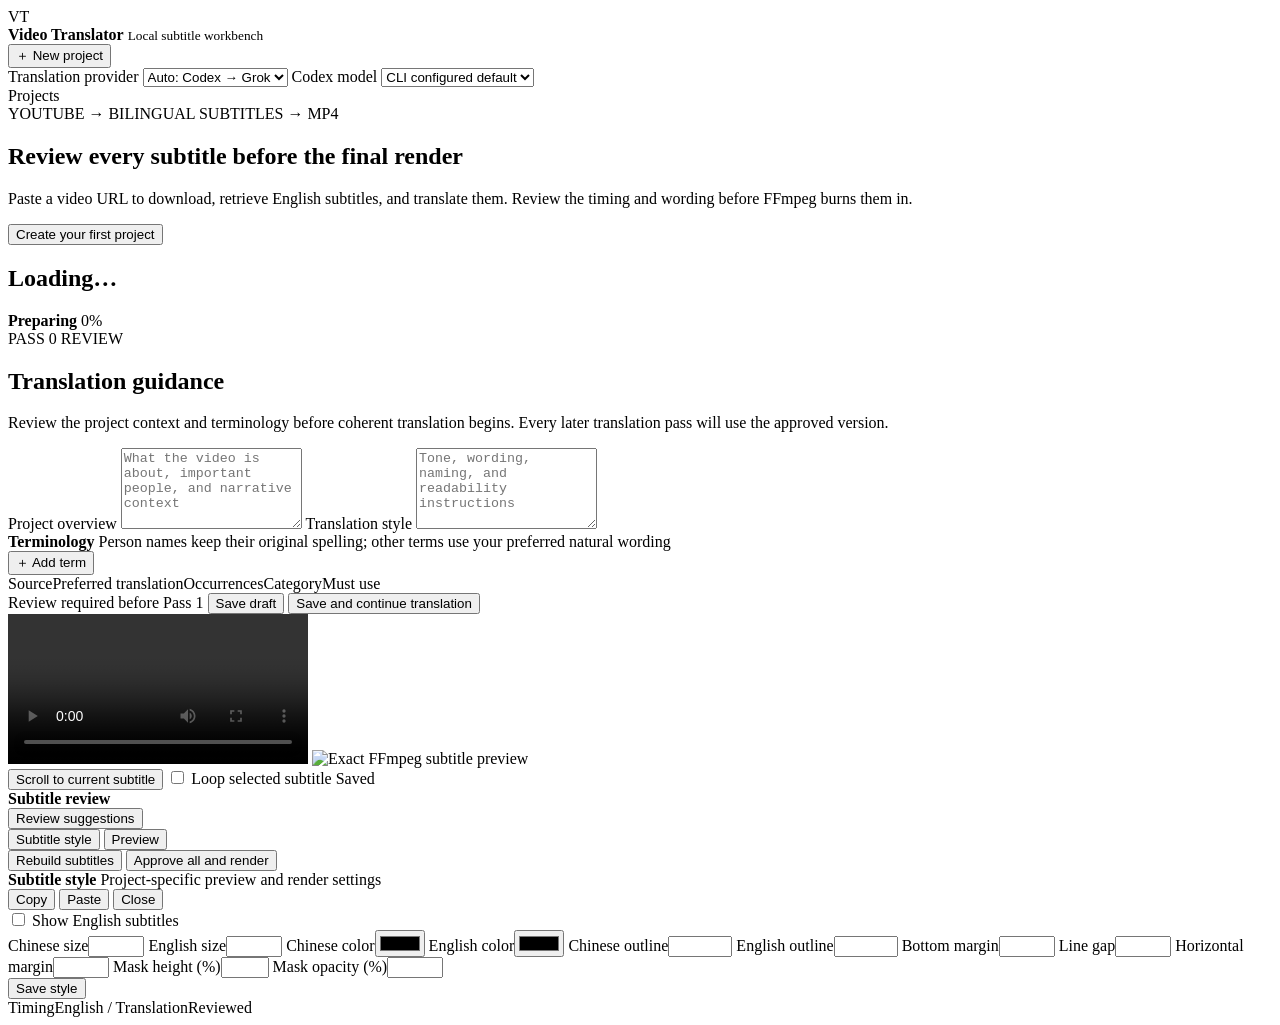
==== app/static/index.html @ 645a9c7e "Rebuild by Part and land sentence-pipeline-v8.4. Selected rebuild now reruns whole Parts instead of " ====
<!doctype html>
<html lang="zh-CN">
  <head>
    <meta charset="utf-8" />
    <meta name="viewport" content="width=device-width, initial-scale=1" />
    <title>Video Translator</title>
    <link rel="icon" href="data:image/svg+xml,<svg xmlns=%22http://www.w3.org/2000/svg%22 viewBox=%220 0 64 64%22><rect width=%2264%22 height=%2264%22 rx=%2216%22 fill=%22%2338d39f%22/><text x=%2232%22 y=%2241%22 text-anchor=%22middle%22 font-size=%2228%22 font-family=%22Arial%22 font-weight=%22700%22 fill=%22%2306251b%22>VT</text></svg>" />
    <link rel="stylesheet" href="/static/styles.css?v=20260923-part-rebuild" />
  </head>
  <body>
    <div class="app-shell">
      <aside class="sidebar">
        <div class="brand">
          <div class="brand-mark">VT</div>
          <div>
            <strong>Video Translator</strong>
            <small>Local subtitle workbench</small>
          </div>
        </div>

        <button id="new-project-button" class="primary full">＋ New project</button>
        <div class="provider-control">
          <label for="translation-provider">Translation provider</label>
          <select id="translation-provider">
            <option value="auto">Auto: Codex → Grok</option>
            <option value="codex">Codex only</option>
            <option value="grok">Grok only</option>
          </select>
          <label for="codex-model" class="secondary-provider-label">Codex model</label>
          <select id="codex-model">
            <option value="">CLI configured default</option>
          </select>
        </div>
        <div id="health" class="health"></div>
        <div class="sidebar-label">Projects</div>
        <div id="project-list" class="project-list"></div>
      </aside>

      <main class="main">
        <section id="welcome" class="welcome">
          <div class="welcome-card">
            <span class="eyebrow">YOUTUBE → BILINGUAL SUBTITLES → MP4</span>
            <h1>Review every subtitle before the final render</h1>
            <p>Paste a video URL to download, retrieve English subtitles, and translate them. Review the timing and wording before FFmpeg burns them in.</p>
            <button id="welcome-new-project" class="primary">Create your first project</button>
          </div>
        </section>

        <section id="project-view" class="project-view hidden">
          <header class="project-header">
            <div>
              <div id="project-kicker" class="eyebrow"></div>
              <h1 id="project-title">Loading…</h1>
              <div id="project-meta" class="muted"></div>
            </div>
            <div id="project-actions"></div>
          </header>

          <div class="pipeline-card">
            <div class="pipeline-top">
              <strong id="stage-label">Preparing</strong>
              <span id="progress-label">0%</span>
            </div>
            <div class="progress-track"><div id="progress-bar" class="progress-bar"></div></div>
            <div id="current-step" class="current-step hidden"></div>
            <div id="project-error" class="error-box hidden"></div>
            <div id="part-progress" class="part-progress"></div>
          </div>

          <section id="global-context-panel" class="global-context-panel hidden">
            <div class="context-panel-head">
              <div>
                <span class="eyebrow">PASS 0 REVIEW</span>
                <h2>Translation guidance</h2>
                <p>Review the project context and terminology before coherent translation begins. Every later translation pass will use the approved version.</p>
              </div>
              <span id="context-provider" class="context-provider"></span>
            </div>
            <div class="context-copy-fields">
              <label>
                Project overview
                <textarea id="context-overview" rows="5" placeholder="What the video is about, important people, and narrative context"></textarea>
              </label>
              <label>
                Translation style
                <textarea id="context-style" rows="5" placeholder="Tone, wording, naming, and readability instructions"></textarea>
              </label>
            </div>
            <div class="context-terms-head">
              <div>
                <strong>Terminology</strong>
                <span class="muted">Person names keep their original spelling; other terms use your preferred natural wording</span>
              </div>
              <button id="add-context-term" type="button">＋ Add term</button>
            </div>
            <div class="context-term-columns" aria-hidden="true">
              <span>Source</span><span>Preferred translation</span><span>Occurrences</span><span>Category</span><span>Must use</span><span></span>
            </div>
            <div id="context-terms" class="context-terms"></div>
            <div id="context-error" class="error-box hidden"></div>
            <div class="context-panel-actions">
              <span id="context-save-state" class="muted">Review required before Pass 1</span>
              <button id="save-context-draft" type="button">Save draft</button>
              <button id="approve-context" type="button" class="primary">Save and continue translation</button>
            </div>
          </section>

          <section id="review-workspace" class="review-workspace hidden">
            <div class="player-column">
              <div class="video-stage">
                <video id="video" controls preload="metadata"></video>
                <img id="exact-preview-image" class="exact-preview-image hidden" alt="Exact FFmpeg subtitle preview" title="Click the left or right half to move between subtitles" />
                <div id="exact-preview-badge" class="exact-preview-badge hidden"></div>
                <div id="exact-preview-loading" class="exact-preview-loading hidden"></div>
                <div class="bottom-mask"></div>
                <div id="subtitle-preview" class="subtitle-preview hidden">
                  <div id="preview-cn" class="preview-cn"></div>
                  <div id="preview-en" class="preview-en"></div>
                </div>
              </div>

              <div class="timing-panel">
                <div class="timing-row">
                  <button id="scroll-to-active">Scroll to current subtitle</button>
                  <label class="loop-control"><input id="loop-current" type="checkbox" /> Loop selected subtitle</label>
                  <span id="save-state" class="save-state">Saved</span>
                </div>
              </div>
            </div>

            <div class="subtitle-column">
              <div class="subtitle-toolbar">
                <div>
                  <strong>Subtitle review</strong>
                  <span id="segment-summary" class="muted"></span>
                </div>
                <div class="subtitle-actions">
                  <button id="review-suggestions" class="hidden">Review suggestions</button>
                  <div class="preview-style-actions">
                    <button id="subtitle-style-button">Subtitle style</button>
                    <button id="exact-preview-button">Preview</button>
                  </div>
                  <button id="rebuild-subtitles">Rebuild subtitles</button>
                  <button id="approve-render" class="primary">Approve all and render</button>
                </div>
              </div>
              <div id="subtitle-style-panel" class="subtitle-style-panel hidden">
                <div class="style-panel-head">
                  <div>
                    <strong>Subtitle style</strong>
                    <span class="muted">Project-specific preview and render settings</span>
                  </div>
                  <div class="style-panel-head-actions">
                    <button id="copy-subtitle-style" type="button">Copy</button>
                    <button id="paste-subtitle-style" type="button">Paste</button>
                    <button id="close-subtitle-style" type="button">Close</button>
                  </div>
                </div>
                <label class="style-english-toggle">
                  <input id="style-show-english" type="checkbox" />
                  <span>Show English subtitles</span>
                </label>
                <div class="style-fields">
                  <label>Chinese size<input id="style-chinese-size" type="number" min="12" max="120" step="1" /></label>
                  <label>English size<input id="style-english-size" type="number" min="12" max="120" step="1" /></label>
                  <label>Chinese color<input id="style-chinese-color" type="color" /></label>
                  <label>English color<input id="style-english-color" type="color" /></label>
                  <label>Chinese outline<input id="style-chinese-outline" type="number" min="0" max="10" step="0.5" /></label>
                  <label>English outline<input id="style-english-outline" type="number" min="0" max="10" step="0.5" /></label>
                  <label>Bottom margin<input id="style-bottom-margin" type="number" min="0" max="400" step="1" /></label>
                  <label>Line gap<input id="style-line-gap" type="number" min="0" max="300" step="1" /></label>
                  <label>Horizontal margin<input id="style-horizontal-margin" type="number" min="0" max="600" step="1" /></label>
                  <label>Mask height (%)<input id="style-mask-height" type="number" min="5" max="80" step="1" /></label>
                  <label>Mask opacity (%)<input id="style-mask-opacity" type="number" min="0" max="100" step="1" /></label>
                </div>
                <div class="style-panel-actions">
                  <span id="style-save-state" class="muted"></span>
                  <button id="save-subtitle-style" type="button" class="primary">Save style</button>
                </div>
              </div>
              <div class="subtitle-table-head">
                <span>Timing</span><span>English / Translation</span><span>Reviewed</span>
              </div>
              <div id="segment-list" class="segment-list"></div>
            </div>
          </section>
        </section>
      </main>
    </div>

    <dialog id="new-project-dialog">
      <form id="new-project-form" method="dialog">
        <div class="dialog-head">
          <div>
            <span class="eyebrow">NEW PROJECT</span>
            <h2>Translate a YouTube video</h2>
          </div>
          <button type="button" id="close-dialog" class="icon-button">×</button>
        </div>
        <label>
          YouTube URL
          <input id="source-url" type="url" required placeholder="https://www.youtube.com/watch?v=…" />
        </label>
        <div class="form-grid">
          <label>
            Target language
            <select id="target-language">
              <option value="zh-CN">Simplified Chinese</option>
              <option value="zh-TW">Traditional Chinese</option>
            </select>
          </label>
          <label>
            Maximum resolution
            <select id="max-height">
              <option value="1080">1080p</option>
              <option value="720">720p</option>
              <option value="2160">2160p</option>
            </select>
          </label>
        </div>
        <div id="form-error" class="error-box hidden"></div>
        <div class="dialog-actions">
          <button type="button" id="cancel-dialog">Cancel</button>
          <button type="submit" class="primary">Start processing</button>
        </div>
      </form>
    </dialog>

    <dialog id="rename-project-dialog">
      <form id="rename-project-form" method="dialog">
        <div class="dialog-head">
          <div>
            <span class="eyebrow">PROJECT NAME</span>
            <h2>Rename project</h2>
          </div>
          <button type="button" id="close-rename-dialog" class="icon-button">×</button>
        </div>
        <label>
          Display name
          <input id="project-display-name" type="text" maxlength="160" autocomplete="off" />
        </label>
        <div class="muted" style="font-size:11px;margin-top:8px">Leave empty to use the original video title.</div>
        <div id="rename-project-error" class="error-box hidden"></div>
        <div class="dialog-actions">
          <button type="button" id="cancel-rename-dialog">Cancel</button>
          <button type="submit" class="primary">Save name</button>
        </div>
      </form>
    </dialog>

    <dialog id="rebuild-subtitles-dialog" class="rebuild-dialog">
      <form id="rebuild-subtitles-form" method="dialog">
        <div class="dialog-head">
          <div>
            <span class="eyebrow">REBUILD SUBTITLES</span>
            <h2>Choose rebuild scope</h2>
          </div>
          <button type="button" id="close-rebuild-dialog" class="icon-button">×</button>
        </div>
        <label class="rebuild-mode-option">
          <input type="radio" name="rebuild-mode" value="selected" checked />
          <span><strong>Selected Parts</strong><small>Keep current subtitles until the selected Parts finish Pass 1–3. Approved translation guidance stays.</small></span>
        </label>
        <label class="rebuild-mode-option">
          <input type="radio" name="rebuild-mode" value="full" />
          <span><strong>Full rebuild</strong><small>Immediately delete all current translation data and reconstruct the complete pipeline.</small></span>
        </label>
        <div id="rebuild-part-panel">
          <div class="rebuild-part-toolbar">
            <span id="rebuild-selection-summary" class="muted"></span>
            <div><button type="button" id="select-all-rebuild-parts">Select all</button><button type="button" id="clear-rebuild-parts">Clear</button></div>
          </div>
          <div id="rebuild-part-list" class="rebuild-part-list"></div>
        </div>
        <div id="rebuild-full-warning" class="rebuild-warning hidden">
          Full rebuild clears the current Pass 0 context, Tokens, Parts, Cues, and timing edits as soon as you confirm. The downloaded video and source captions remain.
        </div>
        <label id="rebuild-skip-pass0-option" class="rebuild-skip-option hidden">
          <input type="checkbox" id="rebuild-skip-pass0" />
          <span><strong>Skip Pass 0</strong><small>Reuse the current global translation context and its approval state.</small></span>
        </label>
        <div id="rebuild-dialog-error" class="error-box hidden"></div>
        <div class="dialog-actions">
          <button type="button" id="cancel-rebuild-dialog">Cancel</button>
          <button type="submit" id="confirm-rebuild-subtitles" class="primary">Rebuild selected Parts</button>
        </div>
      </form>
    </dialog>

    <div id="toast" class="toast hidden"></div>
    <script src="/static/app.js?v=20260923-part-rebuild" defer></script>
  </body>
</html>
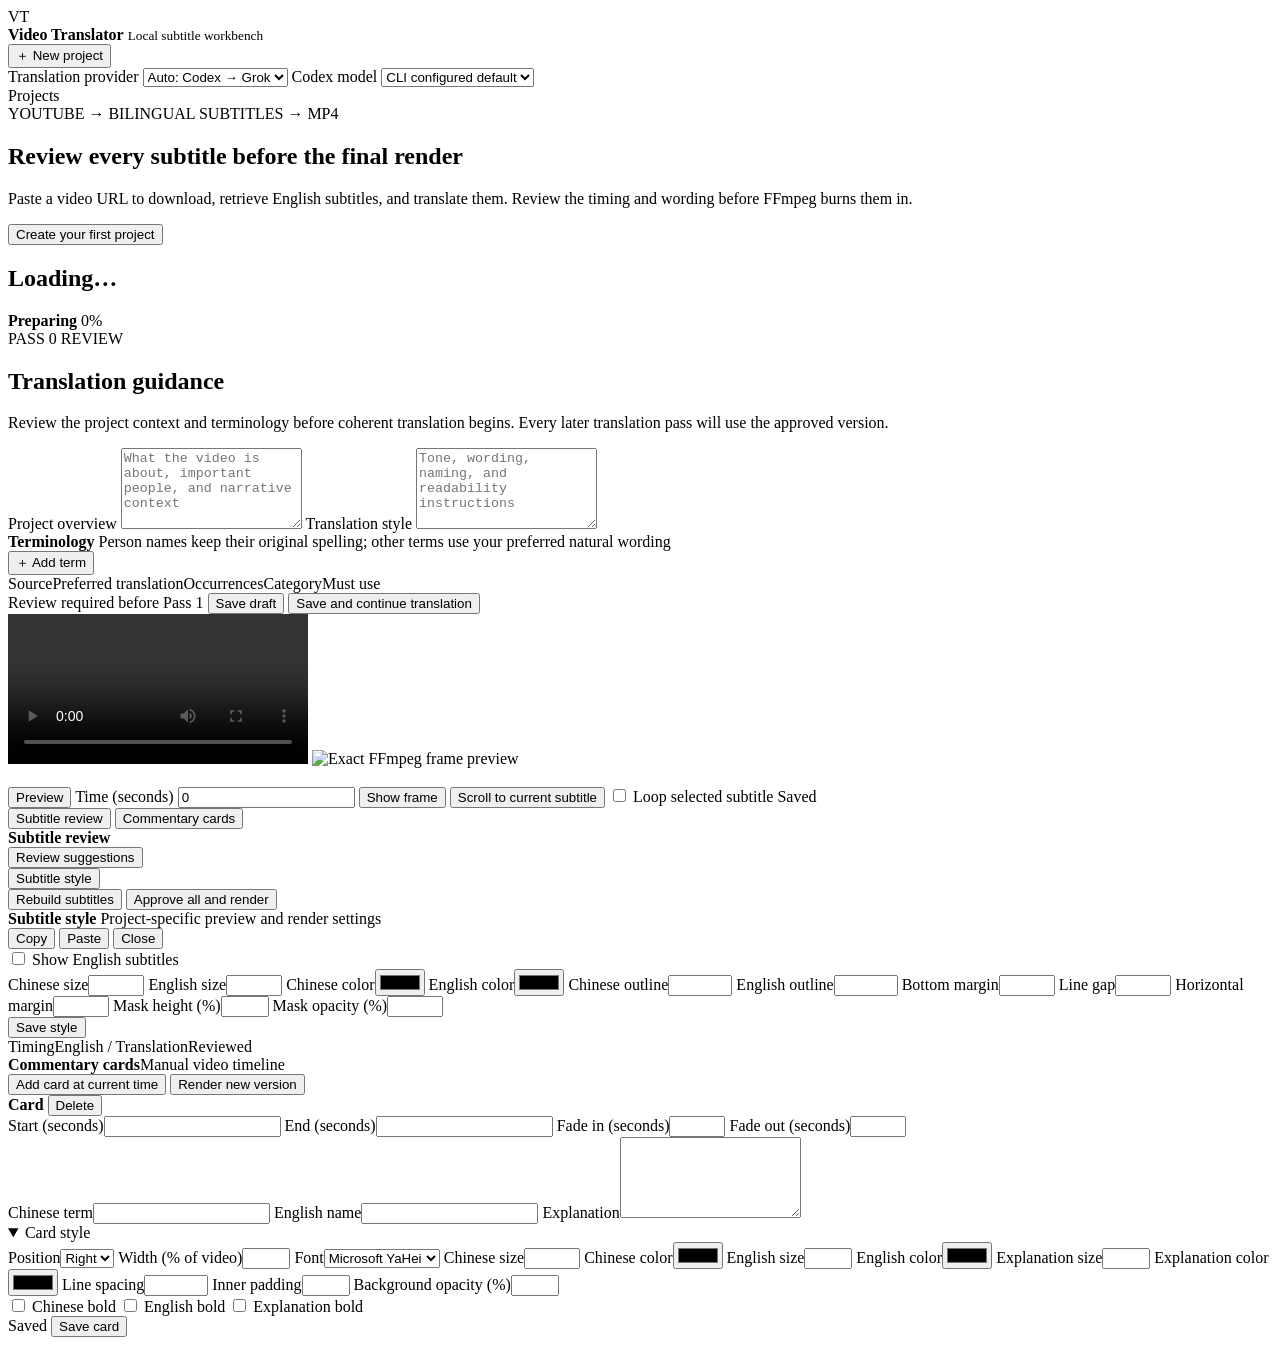
==== commit c5fef8d6: "Add independent commentary cards and gate review workspace" ====
--- a/app/static/index.html
+++ b/app/static/index.html
@@ -5,7 +5,8 @@
     <meta name="viewport" content="width=device-width, initial-scale=1" />
     <title>Video Translator</title>
     <link rel="icon" href="data:image/svg+xml,<svg xmlns=%22http://www.w3.org/2000/svg%22 viewBox=%220 0 64 64%22><rect width=%2264%22 height=%2264%22 rx=%2216%22 fill=%22%2338d39f%22/><text x=%2232%22 y=%2241%22 text-anchor=%22middle%22 font-size=%2228%22 font-family=%22Arial%22 font-weight=%22700%22 fill=%22%2306251b%22>VT</text></svg>" />
-    <link rel="stylesheet" href="/static/styles.css?v=20260923-part-rebuild" />
+    <link rel="stylesheet" href="/static/styles.css?v=20260926-project-delete" />
+    <link rel="stylesheet" href="/static/cards.css?v=20261009-cards" />
   </head>
   <body>
     <div class="app-shell">
@@ -67,7 +68,7 @@
             <div id="part-progress" class="part-progress"></div>
           </div>
 
-          <section id="global-context-panel" class="global-context-panel hidden">
+          <section id="translation-context-panel" class="translation-context-panel hidden">
             <div class="context-panel-head">
               <div>
                 <span class="eyebrow">PASS 0 REVIEW</span>
@@ -109,7 +110,7 @@
             <div class="player-column">
               <div class="video-stage">
                 <video id="video" controls preload="metadata"></video>
-                <img id="exact-preview-image" class="exact-preview-image hidden" alt="Exact FFmpeg subtitle preview" title="Click the left or right half to move between subtitles" />
+                <img id="exact-preview-image" class="exact-preview-image hidden" alt="Exact FFmpeg frame preview" title="Click left or right to step 0.1 seconds" />
                 <div id="exact-preview-badge" class="exact-preview-badge hidden"></div>
                 <div id="exact-preview-loading" class="exact-preview-loading hidden"></div>
                 <div class="bottom-mask"></div>
@@ -117,10 +118,16 @@
                   <div id="preview-cn" class="preview-cn"></div>
                   <div id="preview-en" class="preview-en"></div>
                 </div>
+                <img id="card-overlay" class="card-overlay hidden" alt="" />
               </div>
 
               <div class="timing-panel">
                 <div class="timing-row">
+                  <button id="exact-preview-button" type="button">Preview</button>
+                  <label class="exact-time-control">Time (seconds)
+                    <input id="exact-preview-time" type="number" min="0" step="0.1" value="0" />
+                  </label>
+                  <button id="exact-preview-refresh" type="button">Show frame</button>
                   <button id="scroll-to-active">Scroll to current subtitle</button>
                   <label class="loop-control"><input id="loop-current" type="checkbox" /> Loop selected subtitle</label>
                   <span id="save-state" class="save-state">Saved</span>
@@ -129,6 +136,11 @@
             </div>
 
             <div class="subtitle-column">
+              <div class="workspace-tabs" role="tablist" aria-label="Project workspaces">
+                <button id="subtitle-tab" type="button" class="active" role="tab" aria-selected="true">Subtitle review</button>
+                <button id="cards-tab" type="button" role="tab" aria-selected="false">Commentary cards <span id="cards-tab-count"></span></button>
+              </div>
+              <div id="subtitle-pane">
               <div class="subtitle-toolbar">
                 <div>
                   <strong>Subtitle review</strong>
@@ -138,7 +150,6 @@
                   <button id="review-suggestions" class="hidden">Review suggestions</button>
                   <div class="preview-style-actions">
                     <button id="subtitle-style-button">Subtitle style</button>
-                    <button id="exact-preview-button">Preview</button>
                   </div>
                   <button id="rebuild-subtitles">Rebuild subtitles</button>
                   <button id="approve-render" class="primary">Approve all and render</button>
@@ -182,6 +193,60 @@
                 <span>Timing</span><span>English / Translation</span><span>Reviewed</span>
               </div>
               <div id="segment-list" class="segment-list"></div>
+              </div>
+              <section id="cards-workspace" class="cards-workspace hidden" aria-label="Commentary cards">
+                <div class="cards-toolbar">
+                  <div><strong>Commentary cards</strong><span class="muted">Manual video timeline</span></div>
+                  <div class="cards-toolbar-actions">
+                    <span id="card-render-status" class="muted"></span>
+                    <button id="card-add" type="button">Add card at current time</button>
+                    <button id="cards-render" type="button" class="primary">Render new version</button>
+                  </div>
+                </div>
+                <div id="card-list" class="card-list"></div>
+                <div id="card-editor" class="card-editor hidden">
+                  <div class="card-editor-head">
+                    <strong id="card-editor-title">Card</strong>
+                    <button id="card-delete" type="button" class="danger">Delete</button>
+                  </div>
+                  <div class="card-field-grid">
+                    <label>Start (seconds)<input id="card-start" type="number" min="0" step="0.1" /></label>
+                    <label>End (seconds)<input id="card-end" type="number" min="0" step="0.1" /></label>
+                    <label>Fade in (seconds)<input id="card-fade-in" type="number" min="0" max="5" step="0.1" /></label>
+                    <label>Fade out (seconds)<input id="card-fade-out" type="number" min="0" max="5" step="0.1" /></label>
+                  </div>
+                  <label>Chinese term<input id="card-chinese" type="text" maxlength="160" /></label>
+                  <label>English name<input id="card-english" type="text" maxlength="240" /></label>
+                  <label>Explanation<textarea id="card-explanation" rows="5" maxlength="1200"></textarea></label>
+                  <details class="card-style-settings" open>
+                    <summary>Card style</summary>
+                    <div class="card-field-grid">
+                      <label>Position<select id="card-side"><option value="right">Right</option><option value="left">Left</option></select></label>
+                      <label>Width (% of video)<input id="card-width" type="number" min="20" max="50" step="1" /></label>
+                      <label>Font<select id="card-font"><option>Microsoft YaHei</option><option>Arial</option><option>SimHei</option></select></label>
+                      <label>Chinese size<input id="card-title-size" type="number" min="20" max="100" /></label>
+                      <label>Chinese color<input id="card-title-color" type="color" /></label>
+                      <label>English size<input id="card-english-size" type="number" min="18" max="80" /></label>
+                      <label>English color<input id="card-english-color" type="color" /></label>
+                      <label>Explanation size<input id="card-body-size" type="number" min="18" max="80" /></label>
+                      <label>Explanation color<input id="card-body-color" type="color" /></label>
+                      <label>Line spacing<input id="card-line-spacing" type="number" min="1" max="2" step="0.05" /></label>
+                      <label>Inner padding<input id="card-padding" type="number" min="12" max="70" /></label>
+                      <label>Background opacity (%)<input id="card-bg-opacity" type="number" min="20" max="90" /></label>
+                    </div>
+                    <div class="card-bold-controls">
+                      <label><input id="card-title-bold" type="checkbox" /> Chinese bold</label>
+                      <label><input id="card-english-bold" type="checkbox" /> English bold</label>
+                      <label><input id="card-body-bold" type="checkbox" /> Explanation bold</label>
+                    </div>
+                  </details>
+                  <div id="card-validation" class="card-validation hidden"></div>
+                  <div class="card-editor-actions">
+                    <span id="card-save-state" class="muted">Saved</span>
+                    <button id="card-save" type="button" class="primary">Save card</button>
+                  </div>
+                </div>
+              </section>
             </div>
           </section>
         </section>
@@ -248,6 +313,25 @@
       </form>
     </dialog>
 
+    <dialog id="delete-project-dialog">
+      <form id="delete-project-form" method="dialog">
+        <div class="dialog-head">
+          <div>
+            <span class="eyebrow">DELETE PROJECT</span>
+            <h2>Delete this project?</h2>
+          </div>
+          <button type="button" id="close-delete-dialog" class="icon-button" aria-label="Close">×</button>
+        </div>
+        <p id="delete-project-name" class="delete-project-name"></p>
+        <p class="muted">This permanently removes the project, all database records, downloaded files, subtitles, artifacts, and every file in its output folder.</p>
+        <div id="delete-project-error" class="error-box hidden"></div>
+        <div class="dialog-actions">
+          <button type="button" id="cancel-delete-dialog">Cancel</button>
+          <button type="submit" class="danger-button">Delete permanently</button>
+        </div>
+      </form>
+    </dialog>
+
     <dialog id="rebuild-subtitles-dialog" class="rebuild-dialog">
       <form id="rebuild-subtitles-form" method="dialog">
         <div class="dialog-head">
@@ -277,7 +361,7 @@
         </div>
         <label id="rebuild-skip-pass0-option" class="rebuild-skip-option hidden">
           <input type="checkbox" id="rebuild-skip-pass0" />
-          <span><strong>Skip Pass 0</strong><small>Reuse the current global translation context and its approval state.</small></span>
+          <span><strong>Skip Pass 0</strong><small>Reuse the current translation guidance and its approval state.</small></span>
         </label>
         <div id="rebuild-dialog-error" class="error-box hidden"></div>
         <div class="dialog-actions">
@@ -288,6 +372,7 @@
     </dialog>
 
     <div id="toast" class="toast hidden"></div>
-    <script src="/static/app.js?v=20260923-part-rebuild" defer></script>
+    <script src="/static/app.js?v=20261010-workspace-ready" defer></script>
+    <script src="/static/cards.js?v=20261010-card-position" defer></script>
   </body>
 </html>
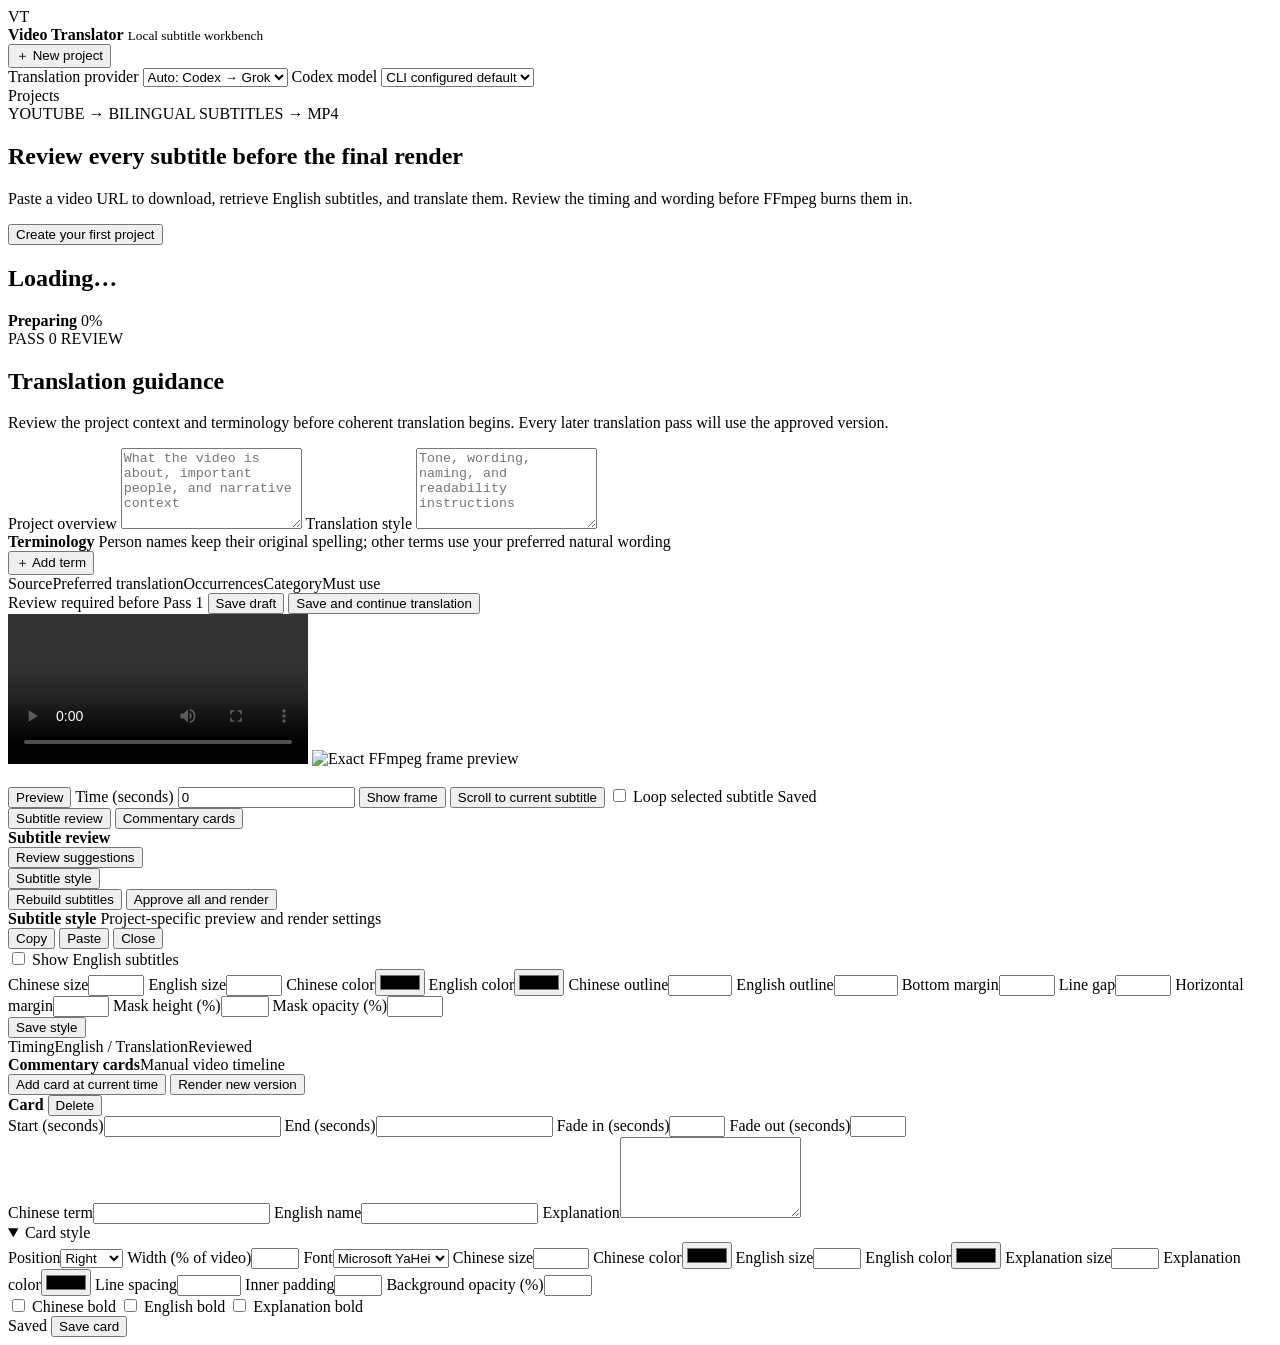
==== commit 5dc1badc: "Add per-subtitle line gap toggle and centered cards" ====
--- a/app/static/index.html
+++ b/app/static/index.html
@@ -221,7 +221,7 @@
                   <details class="card-style-settings" open>
                     <summary>Card style</summary>
                     <div class="card-field-grid">
-                      <label>Position<select id="card-side"><option value="right">Right</option><option value="left">Left</option></select></label>
+                      <label>Position<select id="card-side"><option value="right">Right</option><option value="center">Center</option><option value="left">Left</option></select></label>
                       <label>Width (% of video)<input id="card-width" type="number" min="20" max="50" step="1" /></label>
                       <label>Font<select id="card-font"><option>Microsoft YaHei</option><option>Arial</option><option>SimHei</option></select></label>
                       <label>Chinese size<input id="card-title-size" type="number" min="20" max="100" /></label>
@@ -373,6 +373,6 @@
 
     <div id="toast" class="toast hidden"></div>
     <script src="/static/app.js?v=20261010-workspace-ready" defer></script>
-    <script src="/static/cards.js?v=20261010-card-position" defer></script>
+    <script src="/static/cards.js?v=20261010-card-center" defer></script>
   </body>
 </html>
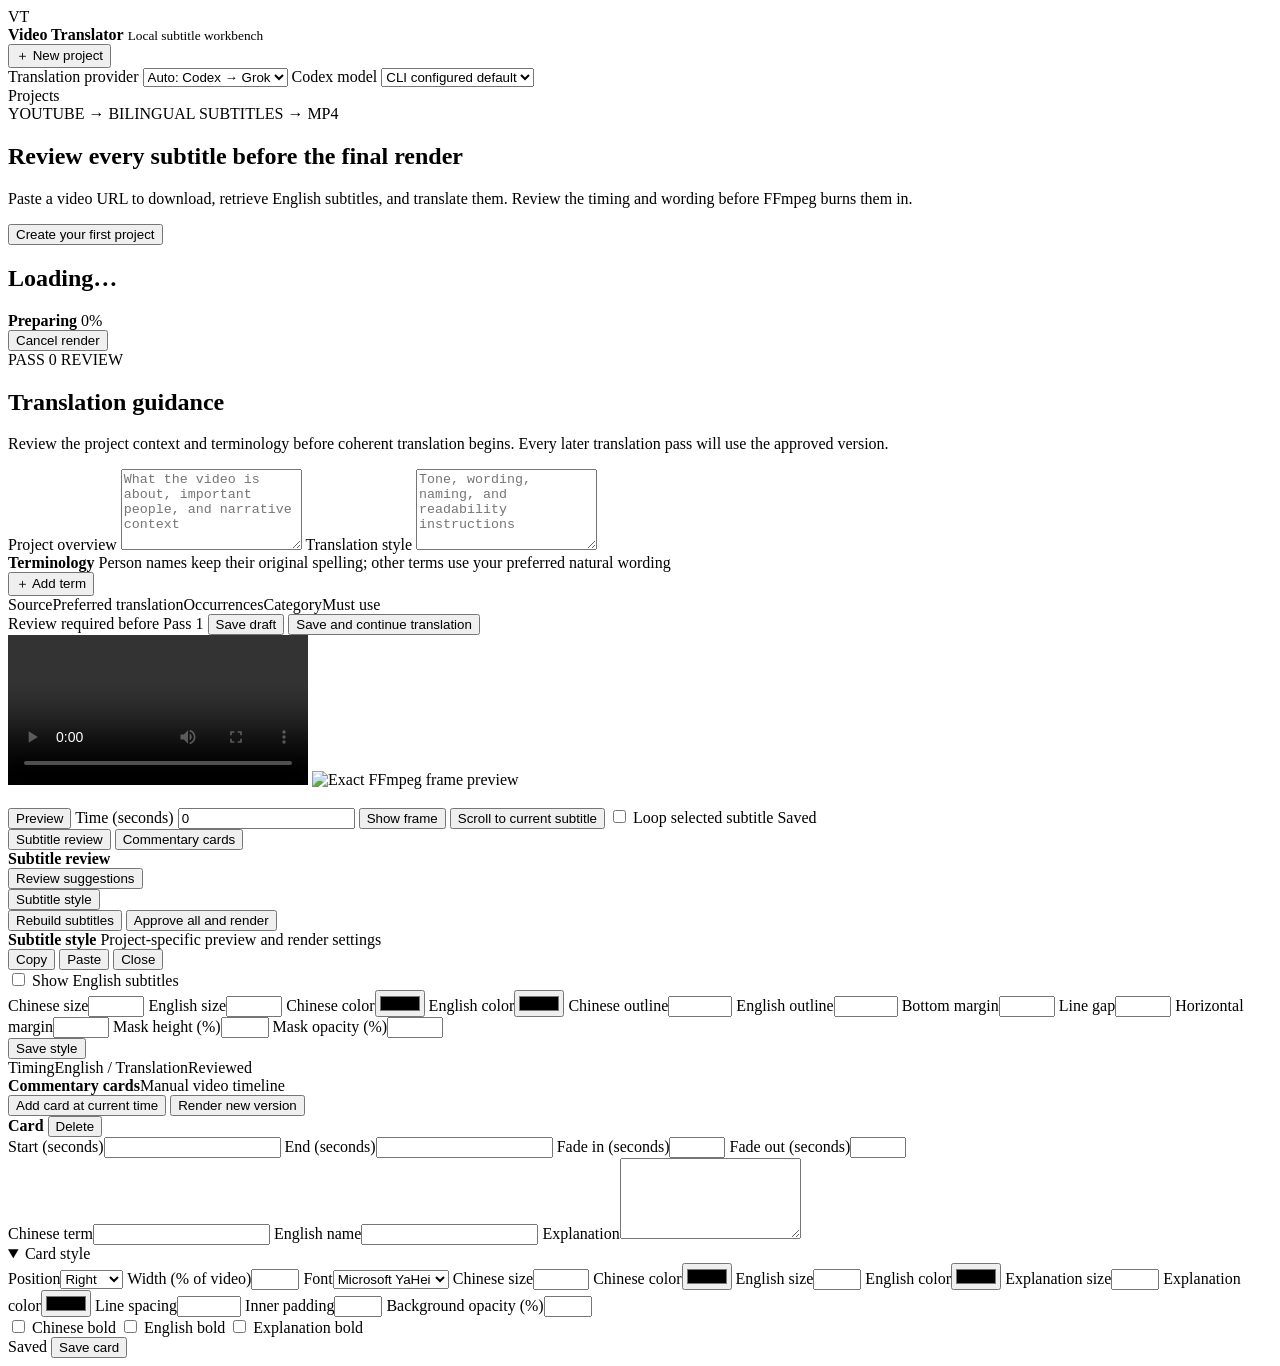
==== commit ec521354: "Add manual subtitle controls and resilient rendering workflow Subtitle editing and playback: - Save " ====
--- a/app/static/index.html
+++ b/app/static/index.html
@@ -5,7 +5,7 @@
     <meta name="viewport" content="width=device-width, initial-scale=1" />
     <title>Video Translator</title>
     <link rel="icon" href="data:image/svg+xml,<svg xmlns=%22http://www.w3.org/2000/svg%22 viewBox=%220 0 64 64%22><rect width=%2264%22 height=%2264%22 rx=%2216%22 fill=%22%2338d39f%22/><text x=%2232%22 y=%2241%22 text-anchor=%22middle%22 font-size=%2228%22 font-family=%22Arial%22 font-weight=%22700%22 fill=%22%2306251b%22>VT</text></svg>" />
-    <link rel="stylesheet" href="/static/styles.css?v=20260926-project-delete" />
+    <link rel="stylesheet" href="/static/styles.css?v=20261016-chinese-only" />
     <link rel="stylesheet" href="/static/cards.css?v=20261009-cards" />
   </head>
   <body>
@@ -64,6 +64,7 @@
             </div>
             <div class="progress-track"><div id="progress-bar" class="progress-bar"></div></div>
             <div id="current-step" class="current-step hidden"></div>
+            <button id="cancel-render" type="button" class="danger-button hidden">Cancel render</button>
             <div id="project-error" class="error-box hidden"></div>
             <div id="part-progress" class="part-progress"></div>
           </div>
@@ -372,7 +373,7 @@
     </dialog>
 
     <div id="toast" class="toast hidden"></div>
-    <script src="/static/app.js?v=20261010-workspace-ready" defer></script>
+    <script src="/static/app.js?v=20261016-manual-breaks" defer></script>
     <script src="/static/cards.js?v=20261010-card-center" defer></script>
   </body>
 </html>
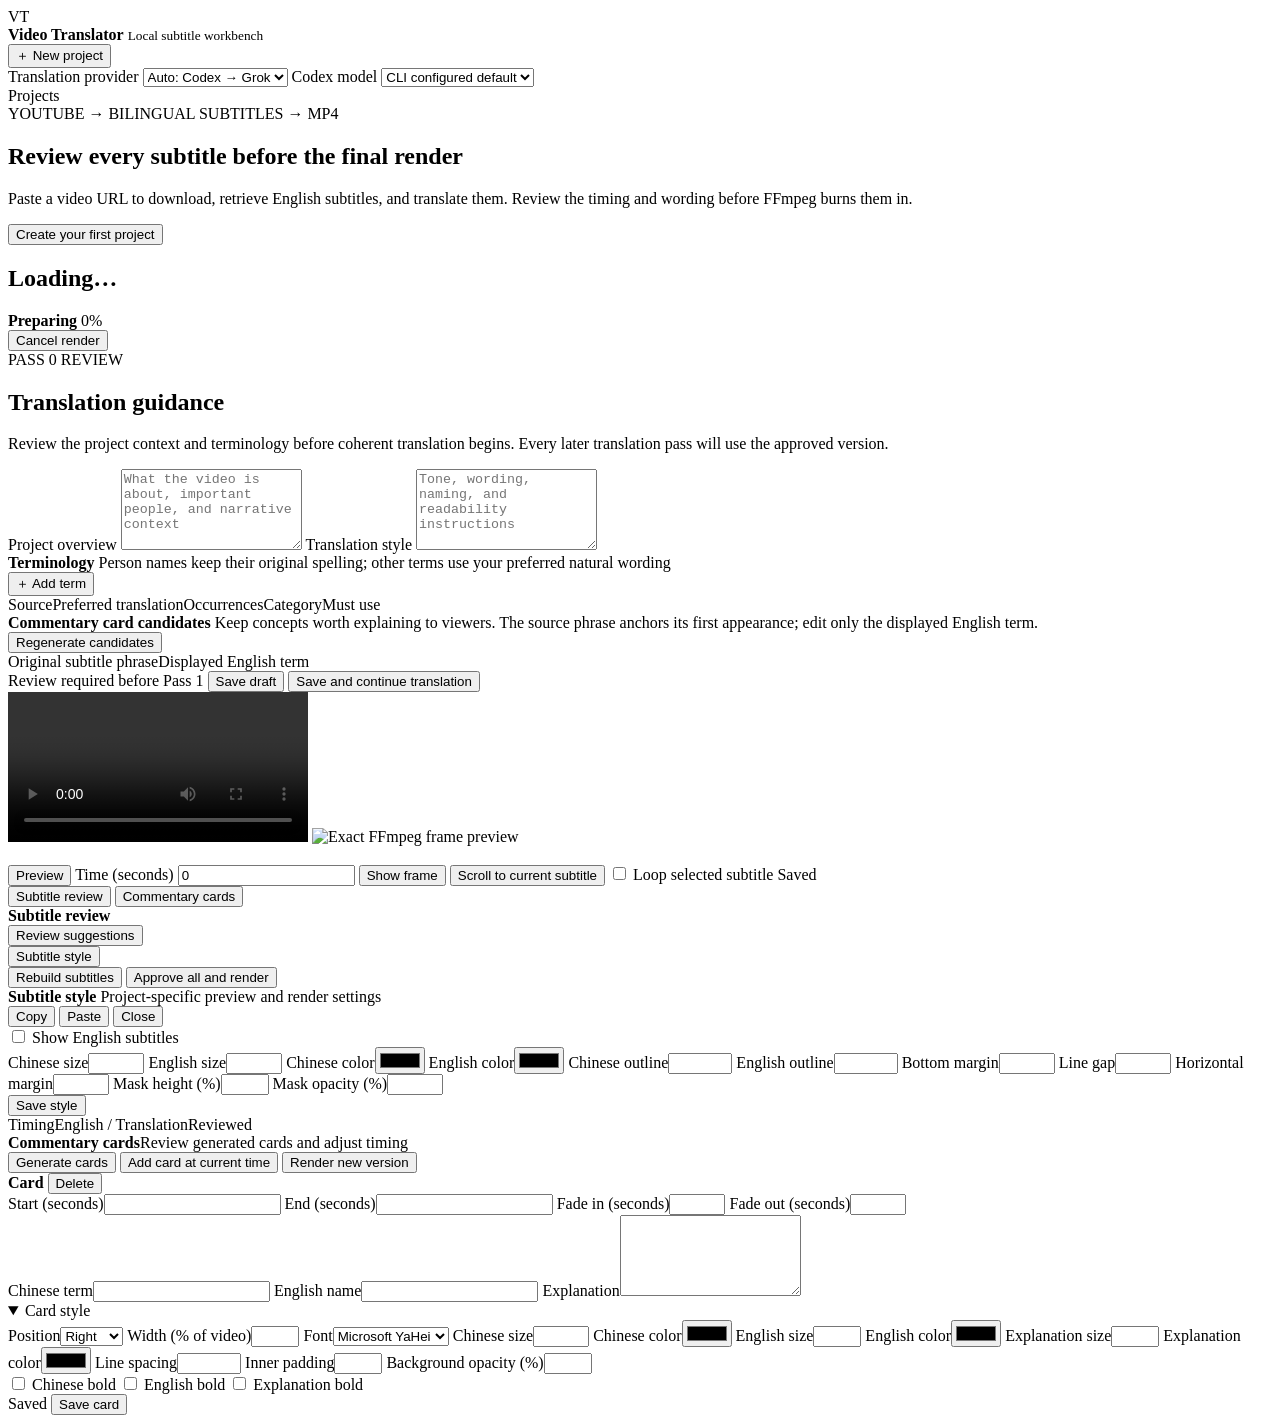
==== commit 67603574: "feat: add reviewed card candidates and automatic Card Pass Identify transcript-anchored card terms i" ====
--- a/app/static/index.html
+++ b/app/static/index.html
@@ -99,6 +99,17 @@
               <span>Source</span><span>Preferred translation</span><span>Occurrences</span><span>Category</span><span>Must use</span><span></span>
             </div>
             <div id="context-terms" class="context-terms"></div>
+            <div class="context-terms-head">
+              <div>
+                <strong>Commentary card candidates</strong>
+                <span class="muted">Keep concepts worth explaining to viewers. The source phrase anchors its first appearance; edit only the displayed English term.</span>
+              </div>
+              <button id="refresh-card-candidates" type="button">Regenerate candidates</button>
+            </div>
+            <div class="context-card-columns" aria-hidden="true">
+              <span>Original subtitle phrase</span><span>Displayed English term</span><span></span>
+            </div>
+            <div id="context-card-candidates" class="context-terms"></div>
             <div id="context-error" class="error-box hidden"></div>
             <div class="context-panel-actions">
               <span id="context-save-state" class="muted">Review required before Pass 1</span>
@@ -197,9 +208,10 @@
               </div>
               <section id="cards-workspace" class="cards-workspace hidden" aria-label="Commentary cards">
                 <div class="cards-toolbar">
-                  <div><strong>Commentary cards</strong><span class="muted">Manual video timeline</span></div>
+                  <div><strong>Commentary cards</strong><span class="muted">Review generated cards and adjust timing</span></div>
                   <div class="cards-toolbar-actions">
                     <span id="card-render-status" class="muted"></span>
+                    <button id="cards-generate" type="button">Generate cards</button>
                     <button id="card-add" type="button">Add card at current time</button>
                     <button id="cards-render" type="button" class="primary">Render new version</button>
                   </div>
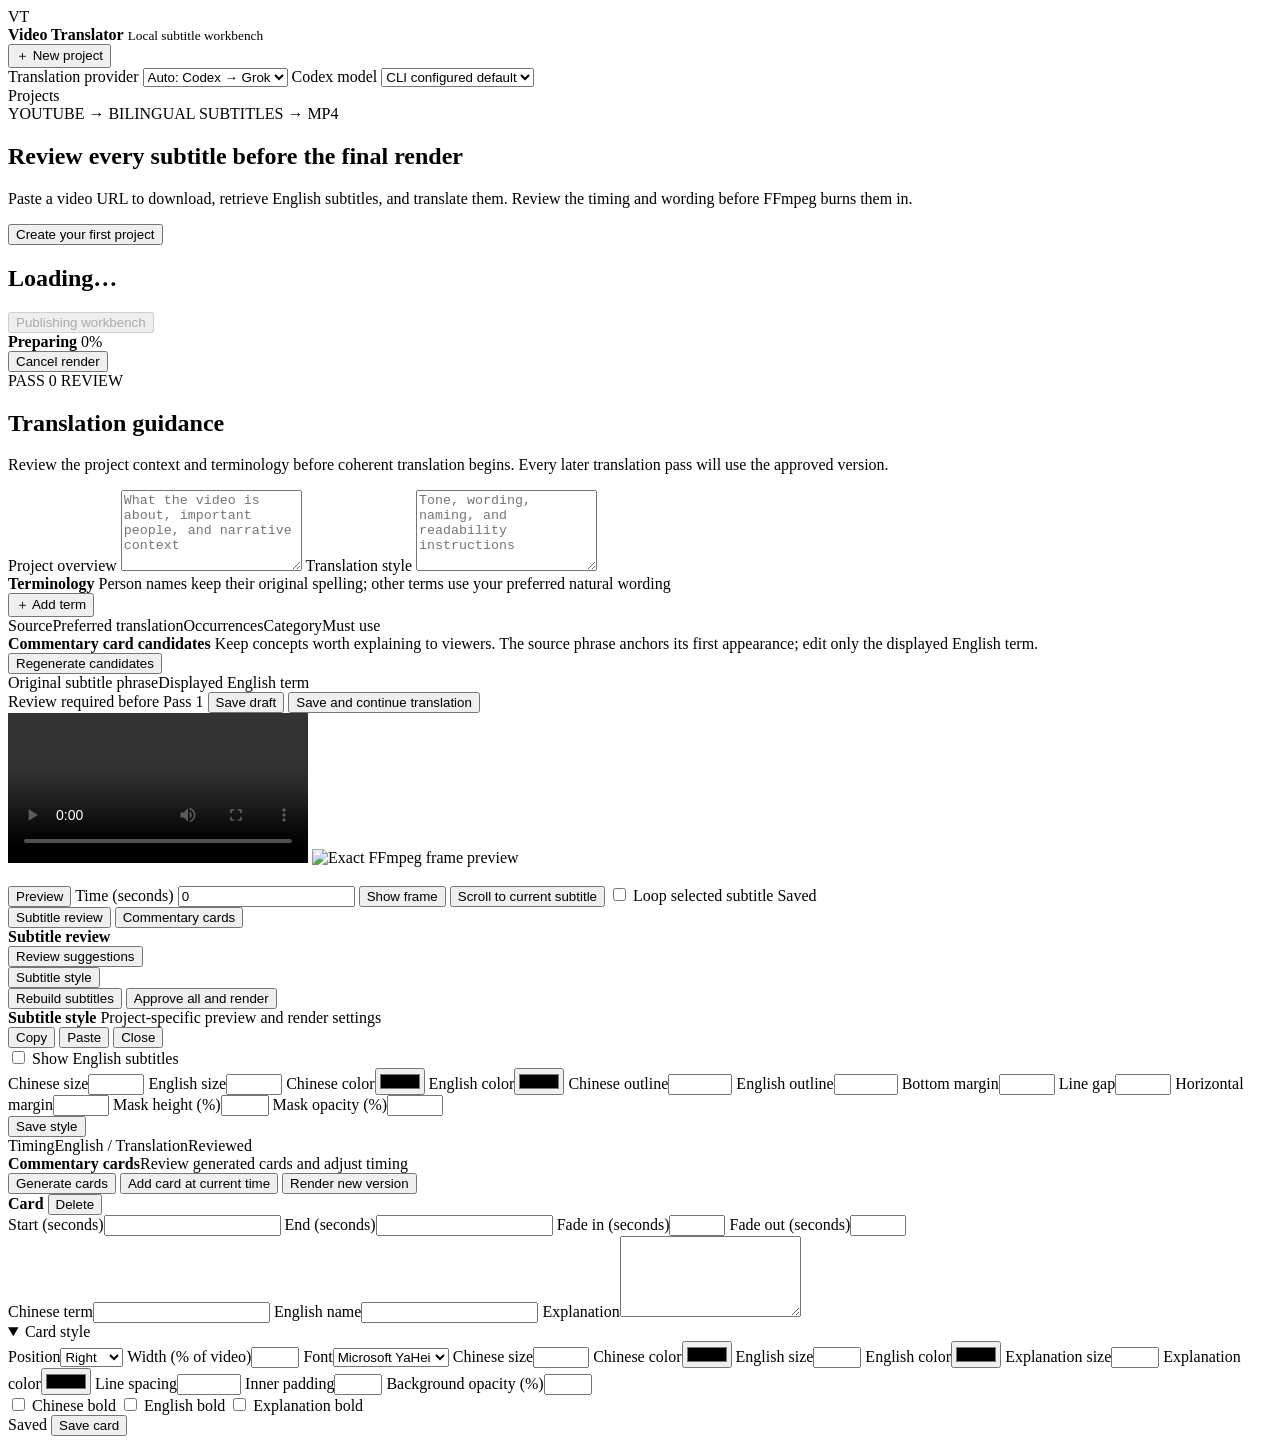
==== commit 79e47614: "feat: add publishing workbench and cover workflow Add a separate workbench gated by completed video " ====
--- a/app/static/index.html
+++ b/app/static/index.html
@@ -54,7 +54,10 @@
               <h1 id="project-title">Loading…</h1>
               <div id="project-meta" class="muted"></div>
             </div>
-            <div id="project-actions"></div>
+            <div class="project-header-actions">
+              <button id="publish-workbench-button" type="button" disabled>Publishing workbench</button>
+              <div id="project-actions"></div>
+            </div>
           </header>
 
           <div class="pipeline-card">
